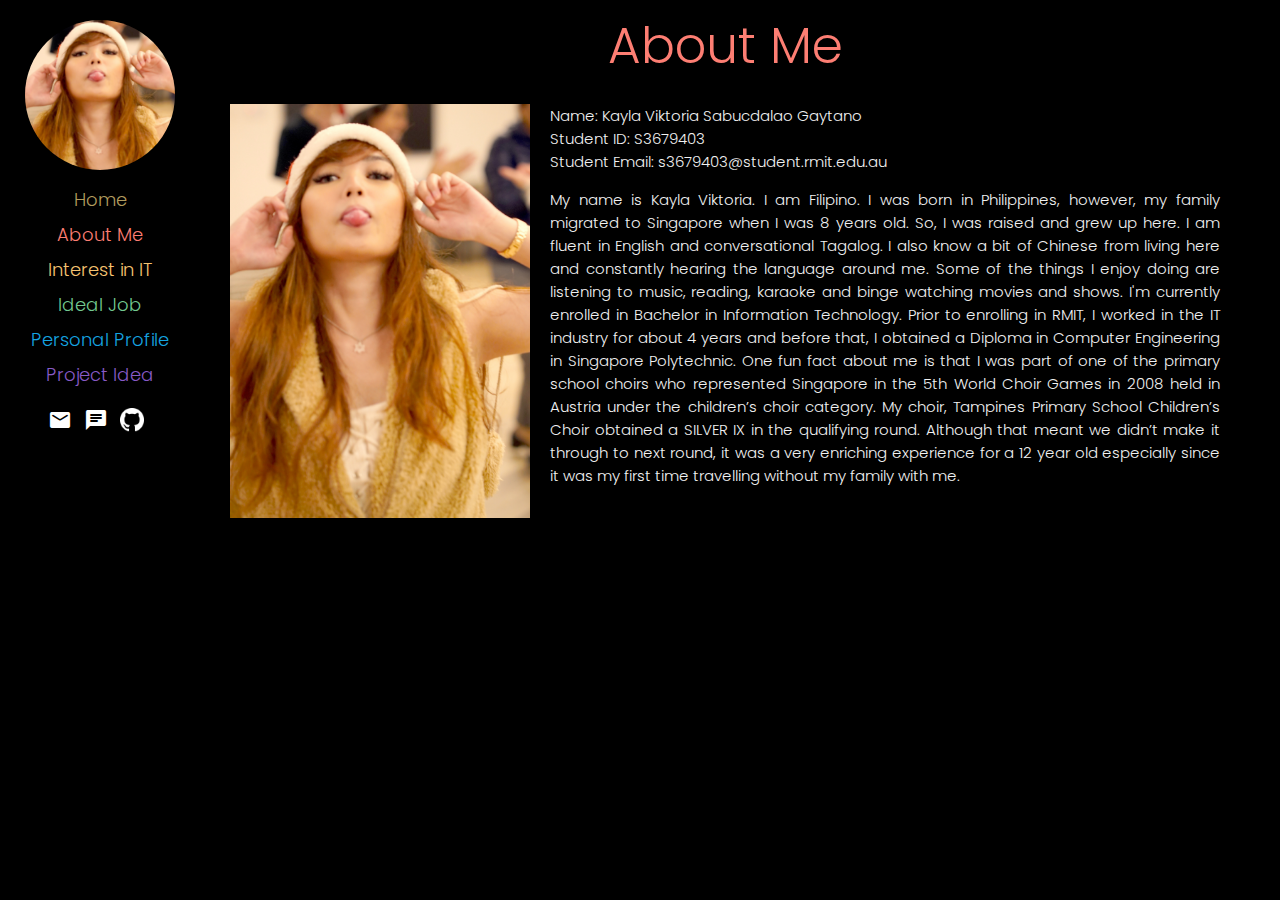
==== aboutme.html @ a5a3506e "Initial Commit" ====
<!DOCTYPE html>
<html lang="en" dir="ltr">
  <head>
    <meta charset="utf-8">
    <title>Kayla Viktoria - About Me</title>
    <link rel="stylesheet" href="styles.css">
    <link rel="preconnect" href="https://fonts.googleapis.com">
    <link rel="preconnect" href="https://fonts.gstatic.com" crossorigin>
    <link href="https://fonts.googleapis.com/css2?family=Poppins:wght@200;300&display=swap" rel="stylesheet">
    <link rel="stylesheet" href="https://fonts.googleapis.com/icon?family=Material+Icons+Round">
  </head>
  <body>
    <header>
      <h style="color: #FD7E73">About Me</h>
    </header>
    <div class="sidenav">
      <img class="DP" src="images/kayla.jpeg" alt="Avatar">
      <div class="menu">
        <a class="one" href="index.html">Home</a>
        <a class="two" href="aboutme.html">About Me</a>
        <a class="three" href="iit.html">Interest in IT</a>
        <a class="four" href="idealjob.html">Ideal Job</a>
        <a class="five" href="personalprofile.html">Personal Profile</a>
        <a class="six" href="idea.html">Project Idea</a>
      </div>
      <div class="icons">
        <a href="mailto:s3679403@student.rmit.edu.au" target="_blank">
          <i class="material-icons-round">mail</i>
        </a>
        <a href="https://teams.microsoft.com/l/chat/0/0?users=s3679403@student.rmit.edu.au" target="_blank">
          <i class="material-icons-round">chat</i>
        </a>
          <a href="https://github.com/s3679403" target="_blank">
            <img src="images/github.png" alt="github" style="width: 24px">
          </a>
        </div>
    </div>

    <img class="DP2" src="images/kayla2.jpeg">

    <p>Name: Kayla Viktoria Sabucdalao Gaytano
    <br>Student ID: S3679403
    <br>Student Email:  s3679403@student.rmit.edu.au</p>

    <p>My name is Kayla Viktoria. I am Filipino. I was born in Philippines, however, my family migrated to Singapore when I was 8 years old. So, I was raised and grew up here. I am fluent in English and conversational Tagalog. I also know a bit of Chinese from living here and constantly hearing the language around me.  Some of the things I enjoy doing are listening to music, reading, karaoke and binge watching movies and shows. I'm currently enrolled in Bachelor in Information Technology. Prior to enrolling in RMIT, I worked in the IT industry for about 4 years and before that, I obtained a Diploma in Computer Engineering in Singapore Polytechnic. One fun fact about me is that I was part of one of the primary school choirs  who represented Singapore in the 5th World Choir Games in 2008 held in Austria under the children’s choir category. My choir, Tampines Primary School Children’s Choir obtained a SILVER IX in the qualifying round. Although that meant we didn’t make it through to next round, it was a very enriching experience for a 12 year old especially since it was my first time travelling without my family with me.</p>
  </body>
</html>
---- styles.css ----
header{
  text-align: center;
  font-size: 50px;
  margin-bottom: 20px;
  color: #f1f1f1;
}
body {
  background-color: #000000;
  margin-left: 220px;
  margin-right: 50px;
  font-size: 15px; /* Increased text to enable scrolling */
  padding: 0px 10px;
  font-family: 'Poppins', sans-serif;
  font-weight: 300;
  color: #f1f1f1;
}
/* Position text in the middle of the page/ */
.bg-text {
  background-color: rgb(0,0,0); /* Fallback color */
  background-color: rgba(0,0,0, 0.4); /* Black w/opacity/see-through */
  color: white;
  font-weight: bold;
  border: 10px solid #f1f1f1;
  position: fixed; /* Stay fixed */
  top: 50%;
  left: 50%;
  transform: translate(-50%, -50%);
  z-index: 2;
  width: 500px;
  padding: 20px;
  text-align: center;
  margin-left: 70px;
}
/* The sidebar menu */
.sidenav {
  height: 100%;
  width: 200px;
  position: fixed;
  z-index: 1;
  top: 0;
  left: 0;
  background-color: #000000;
  overflow-x: hidden;
  padding-top: 20px;
  text-align: center;
}

/*navigation menu*/
.menu a {
  text-decoration: none;
  font-size: 18px;
  text-align: center;
  margin-bottom: 8px;
  margin-right: 0px;
  margin-left: 0px;
  display: block;
}
/* side bar */
.sidenav a {
  font-family: 'Poppins', sans-serif;

}
.sidenav a.one:link, a.one:visited {
  color: #B29C5E;
}
.sidenav a.two:link, a.two:visited {
  color: #FD7E73;
}
.sidenav a.three:link, a.three:visited {
  color: #F5C371;
}
.sidenav a.four:link, a.four:visited {
  color: #73C990;
}
.sidenav a.five:link, a.five:visited {
  color: #15A5E2;
  display: block;
  padding: 0px 8px 0px 8px;
}
.sidenav a.six:link, a.six:visited {
  color: #875AC6;
  display: block;
}
/* When you mouse over the navigation links, change their color */
.sidenav a:hover {
  color: #f1f1f1;
}

a.PP:hover{
  color: #f1f1f1;
}

a.PP {
  color: #15A5E2;
}

a.ideal_job{
  color: #73C990;
}

a.ideal_job:hover {
  color: #f1f1f1;
}

.PP {
  color: #15A5E2;
}

@media screen and (max-height: 450px) {
  .sidenav {padding-top: 15px;}
  .sidenav a {font-size: 18px;}
}
/*Display picture in sidebar*/
.DP {
  border-radius: 50%;
  width:150px;
  margin-bottom: 10px;
  position: relative;

}

.DP2 {
  float: left;
  margin-right: 20px;
  width: 300px;
}
.material-icons-round {
  /*padding: 0px 8px 0px 8px;*/

  color: white;
}
.icons {
  margin-top: 20px;
  text-align:center;
  justify-content: center;
}
.icons a {
  display: inline-flex;
  text-decoration: none;
  margin-right:8px;
}

.test_result_1 {
  float: right;
  width: auto;
  height:500px;
  margin-left: 15px;
}

.test_result_2 {
  float: left;
  width: 500px;
  height: auto;
  margin-right: 15px;
}

.test_result_3 {
  float: right;
  width:auto;
  height: 400px;
  margin-left: 15px;
  margin-bottom: 20px;
}

.senior_network_engineer {
  display: inline-block;
  width: 500px;
  height: auto;
  margin-right: 15px;
}

.ideal_job_container {
  float: right;
  text-align: justify;
  color: #f1f1f1;
  margin-left: 20px;
  margin-bottom: 10px;
}

h2.idea {
  color: #875AC6;
}

h4 {
  margin: 0px;
}

p {
  text-align: justify;
  text-justify: inter-word;
}

/* page separator */
hr {
  margin-bottom: 20px;
}

main {
  margin-bottom:50px;
}
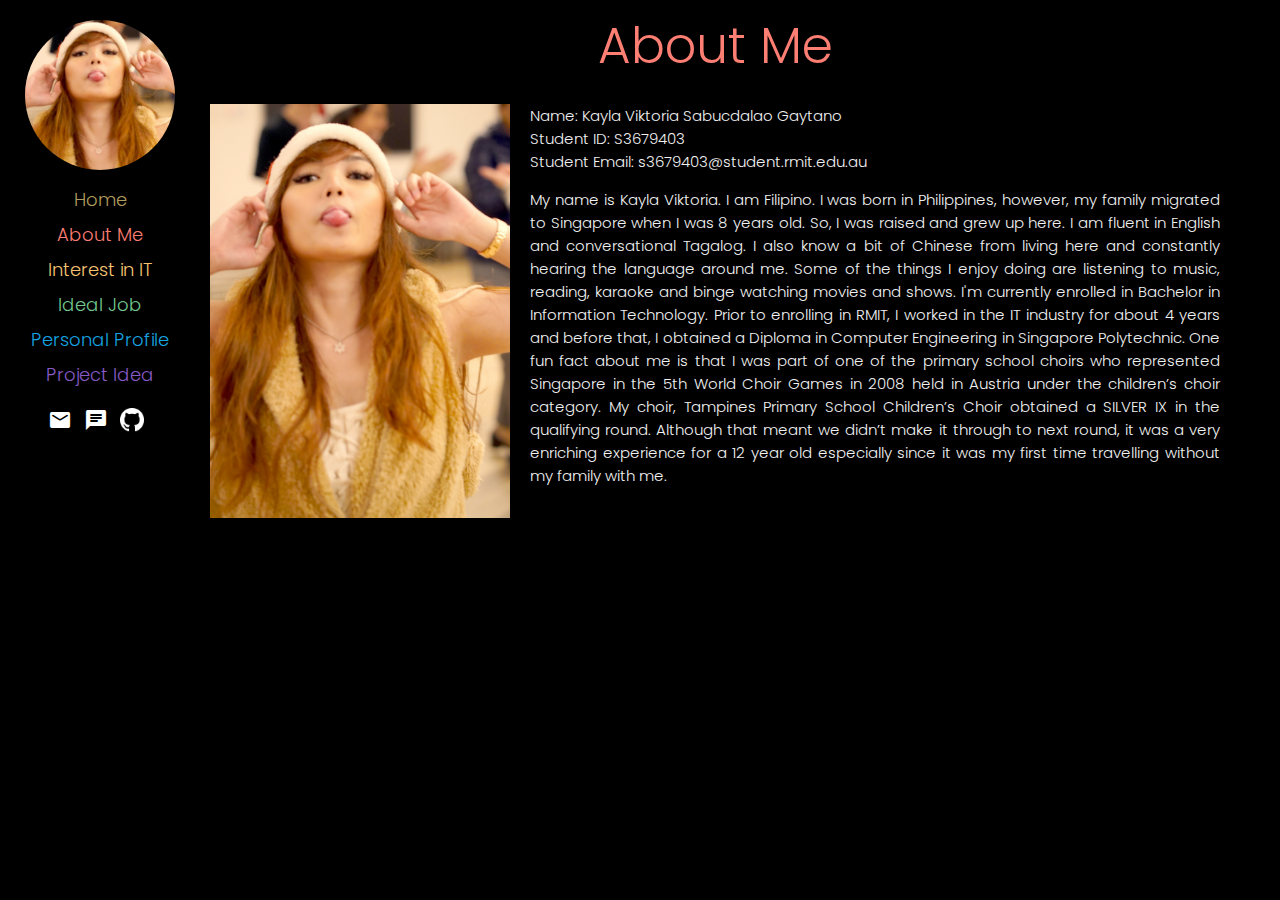
==== commit 4ed2d301: "comments and cleanup" ====
--- a/aboutme.html
+++ b/aboutme.html
@@ -10,9 +10,7 @@
     <link rel="stylesheet" href="https://fonts.googleapis.com/icon?family=Material+Icons+Round">
   </head>
   <body>
-    <header>
-      <h style="color: #FD7E73">About Me</h>
-    </header>
+    <!--sidebar -->
     <div class="sidenav">
       <img class="DP" src="images/kayla.jpeg" alt="Avatar">
       <div class="menu">
@@ -23,6 +21,7 @@
         <a class="five" href="personalprofile.html">Personal Profile</a>
         <a class="six" href="idea.html">Project Idea</a>
       </div>
+      <!-- social icons -->
       <div class="icons">
         <a href="mailto:s3679403@student.rmit.edu.au" target="_blank">
           <i class="material-icons-round">mail</i>
@@ -35,9 +34,13 @@
           </a>
         </div>
     </div>
-
+    <!-- header -->
+    <header>
+      <h style="color: #FD7E73">About Me</h>
+    </header>
+    <!-- display photo -->
     <img class="DP2" src="images/kayla2.jpeg">
-
+    <!-- introduction -->
     <p>Name: Kayla Viktoria Sabucdalao Gaytano
     <br>Student ID: S3679403
     <br>Student Email:  s3679403@student.rmit.edu.au</p>
--- a/styles.css
+++ b/styles.css
@@ -1,20 +1,38 @@
+/* set default style for header */
 header{
   text-align: center;
   font-size: 50px;
   margin-bottom: 20px;
   color: #f1f1f1;
 }
+/* set default style for body */
 body {
   background-color: #000000;
-  margin-left: 220px;
+  margin-left: 200px;
   margin-right: 50px;
+  margin-bottom:50px;
   font-size: 15px; /* Increased text to enable scrolling */
   padding: 0px 10px;
   font-family: 'Poppins', sans-serif;
   font-weight: 300;
   color: #f1f1f1;
 }
-/* Position text in the middle of the page/ */
+/* set default style for paragraphs */
+p {
+  text-align: justify;
+  text-justify: inter-word;
+}
+/* page separator */
+hr {
+  margin-bottom: 20px;
+  margin-top: 20px;
+}
+/* for links in body */
+.body_links {
+  font-size:12px;
+  margin:0px;
+}
+/* Position text in the middle of the page */
 .bg-text {
   background-color: rgb(0,0,0); /* Fallback color */
   background-color: rgba(0,0,0, 0.4); /* Black w/opacity/see-through */
@@ -31,7 +49,7 @@
   text-align: center;
   margin-left: 70px;
 }
-/* The sidebar menu */
+/* sidebar menu */
 .sidenav {
   height: 100%;
   width: 200px;
@@ -44,8 +62,7 @@
   padding-top: 20px;
   text-align: center;
 }
-
-/*navigation menu*/
+/* navigation menu */
 .menu a {
   text-decoration: none;
   font-size: 18px;
@@ -55,10 +72,10 @@
   margin-left: 0px;
   display: block;
 }
-/* side bar */
+/* side bar link*/
 .sidenav a {
   font-family: 'Poppins', sans-serif;
-
+/* side bar menu color change for each link*/
 }
 .sidenav a.one:link, a.one:visited {
   color: #B29C5E;
@@ -81,94 +98,105 @@
   color: #875AC6;
   display: block;
 }
-/* When you mouse over the navigation links, change their color */
+/* sidebar link hover color */
 .sidenav a:hover {
   color: #f1f1f1;
 }
-
-a.PP:hover{
-  color: #f1f1f1;
-}
-
-a.PP {
-  color: #15A5E2;
-}
-
-a.ideal_job{
+/* link hover for body */
+a:hover {
+  color: #f1f1f1;
+}
+/* yellow text for interest in it headers */
+.iit {
+  color: #F5C371;
+}
+/* green text for ideal job headers and links */
+.ideal_job{
   color: #73C990;
 }
-
-a.ideal_job:hover {
-  color: #f1f1f1;
-}
-
+/* blue text for personal profile headers and links */
 .PP {
   color: #15A5E2;
 }
-
+/* hover color for personal profile links */
+/*a.PP:hover{
+  color: #f1f1f1;
+}*/
+/*purple color for project idea headers*/
+.idea {
+  color: #875AC6;
+}
 @media screen and (max-height: 450px) {
   .sidenav {padding-top: 15px;}
   .sidenav a {font-size: 18px;}
 }
-/*Display picture in sidebar*/
+/* display picture in sidebar */
 .DP {
   border-radius: 50%;
   width:150px;
   margin-bottom: 10px;
   position: relative;
-
-}
-
+}
+/* display picture in about me */
 .DP2 {
   float: left;
   margin-right: 20px;
   width: 300px;
 }
-.material-icons-round {
-  /*padding: 0px 8px 0px 8px;*/
-
-  color: white;
-}
+/* email and teams icon */
+.material-icons-round {color: white;}
+/* container to set margins and alignment for icons */
 .icons {
   margin-top: 20px;
   text-align:center;
   justify-content: center;
 }
+/* side by side icon alignment */
 .icons a {
   display: inline-flex;
   text-decoration: none;
   margin-right:8px;
 }
-
+/* mbti photo result */
 .test_result_1 {
-  float: right;
   width: auto;
   height:500px;
-  margin-left: 15px;
-}
-
+}
+/* container for mbti results and link */
+.mbti_container {
+  float: right;
+  color: #f1f1f1;
+  margin-left: 20px;
+}
+/* learning style photo result */
 .test_result_2 {
-  float: left;
   width: 500px;
   height: auto;
-  margin-right: 15px;
-}
-
+}
+/* container for learning style result and link */
+.learning_style_container {
+  float: left;
+  margin-right: 20px;
+}
+/* leadership style photo result */
 .test_result_3 {
-  float: right;
   width:auto;
   height: 400px;
-  margin-left: 15px;
+}
+/* container for leadership style result and link */
+.leadership_style_container{
+  float: right;
+  margin-left: 20px;
   margin-bottom: 20px;
 }
-
+/* ideal job screenshot */
 .senior_network_engineer {
   display: inline-block;
   width: 500px;
   height: auto;
-  margin-right: 15px;
-}
-
+  margin-right: 20px;
+}
+/*container for ideal job photo and link*/
 .ideal_job_container {
   float: right;
   text-align: justify;
@@ -176,25 +204,3 @@
   margin-left: 20px;
   margin-bottom: 10px;
 }
-
-h2.idea {
-  color: #875AC6;
-}
-
-h4 {
-  margin: 0px;
-}
-
-p {
-  text-align: justify;
-  text-justify: inter-word;
-}
-
-/* page separator */
-hr {
-  margin-bottom: 20px;
-}
-
-main {
-  margin-bottom:50px;
-}
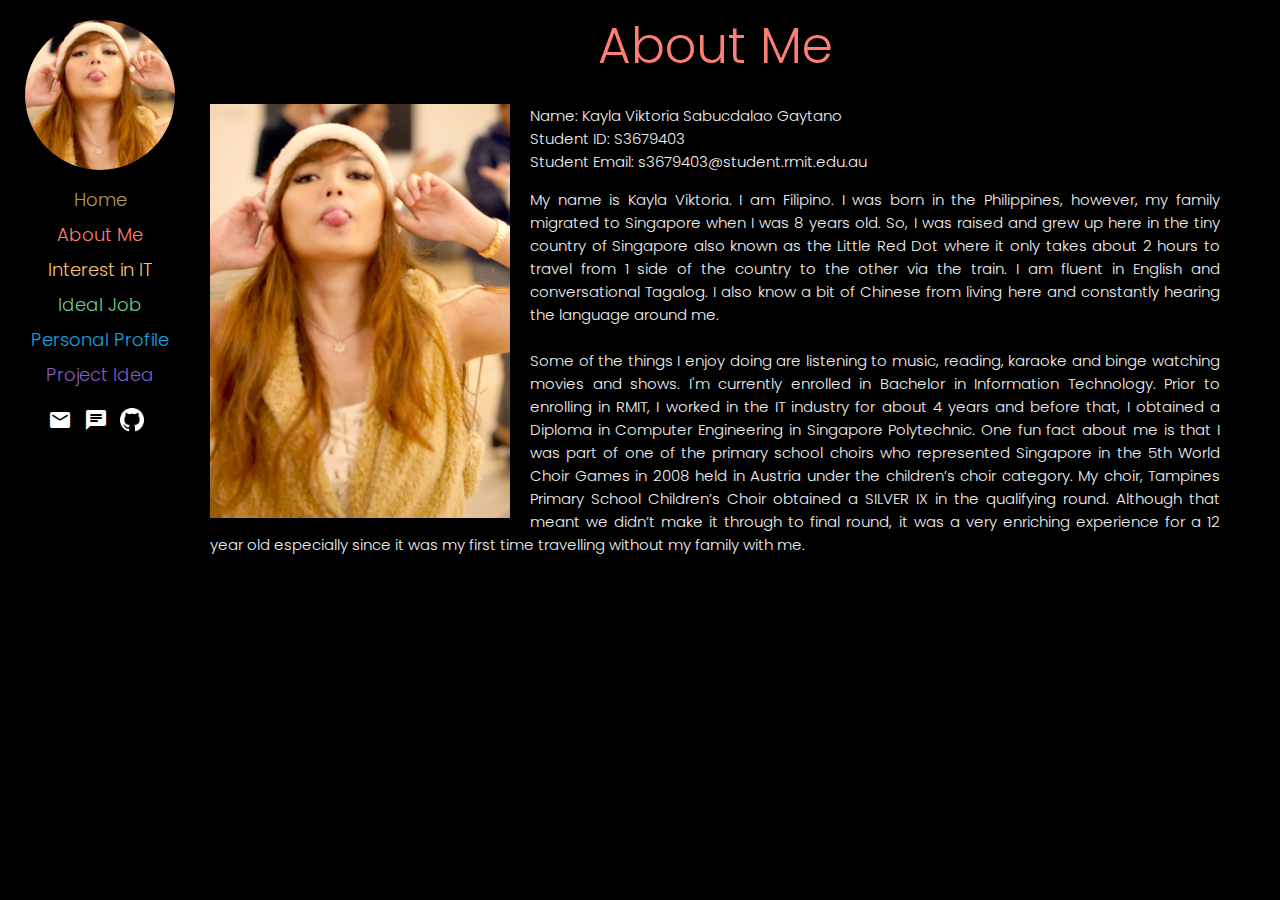
==== commit ee464781: "content edit for all sections" ====
--- a/aboutme.html
+++ b/aboutme.html
@@ -45,6 +45,9 @@
     <br>Student ID: S3679403
     <br>Student Email:  s3679403@student.rmit.edu.au</p>
 
-    <p>My name is Kayla Viktoria. I am Filipino. I was born in Philippines, however, my family migrated to Singapore when I was 8 years old. So, I was raised and grew up here. I am fluent in English and conversational Tagalog. I also know a bit of Chinese from living here and constantly hearing the language around me.  Some of the things I enjoy doing are listening to music, reading, karaoke and binge watching movies and shows. I'm currently enrolled in Bachelor in Information Technology. Prior to enrolling in RMIT, I worked in the IT industry for about 4 years and before that, I obtained a Diploma in Computer Engineering in Singapore Polytechnic. One fun fact about me is that I was part of one of the primary school choirs  who represented Singapore in the 5th World Choir Games in 2008 held in Austria under the children’s choir category. My choir, Tampines Primary School Children’s Choir obtained a SILVER IX in the qualifying round. Although that meant we didn’t make it through to next round, it was a very enriching experience for a 12 year old especially since it was my first time travelling without my family with me.</p>
+    <p>My name is Kayla Viktoria. I am Filipino. I was born in the Philippines, however, my family migrated to Singapore when I was 8 years old. So, I was raised and grew up here in the tiny country of Singapore also known as the Little Red Dot where it only takes about 2 hours to travel from 1 side of the country to the other via the train. I am fluent in English and conversational Tagalog. I also know a bit of Chinese from living here and constantly hearing the language around me.
+    <br><br>
+    Some of the things I enjoy doing are listening to music, reading, karaoke and binge watching movies and shows. I'm currently enrolled in Bachelor in Information Technology. Prior to enrolling in RMIT, I worked in the IT industry for about 4 years and before that, I obtained a Diploma in Computer Engineering in Singapore Polytechnic. One fun fact about me is that I was part of one of the primary school choirs who represented Singapore in the 5th World Choir Games in 2008 held in Austria under the children’s choir category. My choir, Tampines Primary School Children’s Choir obtained a SILVER IX in the qualifying round. Although that meant we didn’t make it through to final round, it was a very enriching experience for a 12 year old especially since it was my first time travelling without my family with me.
+    </p>
   </body>
 </html>
